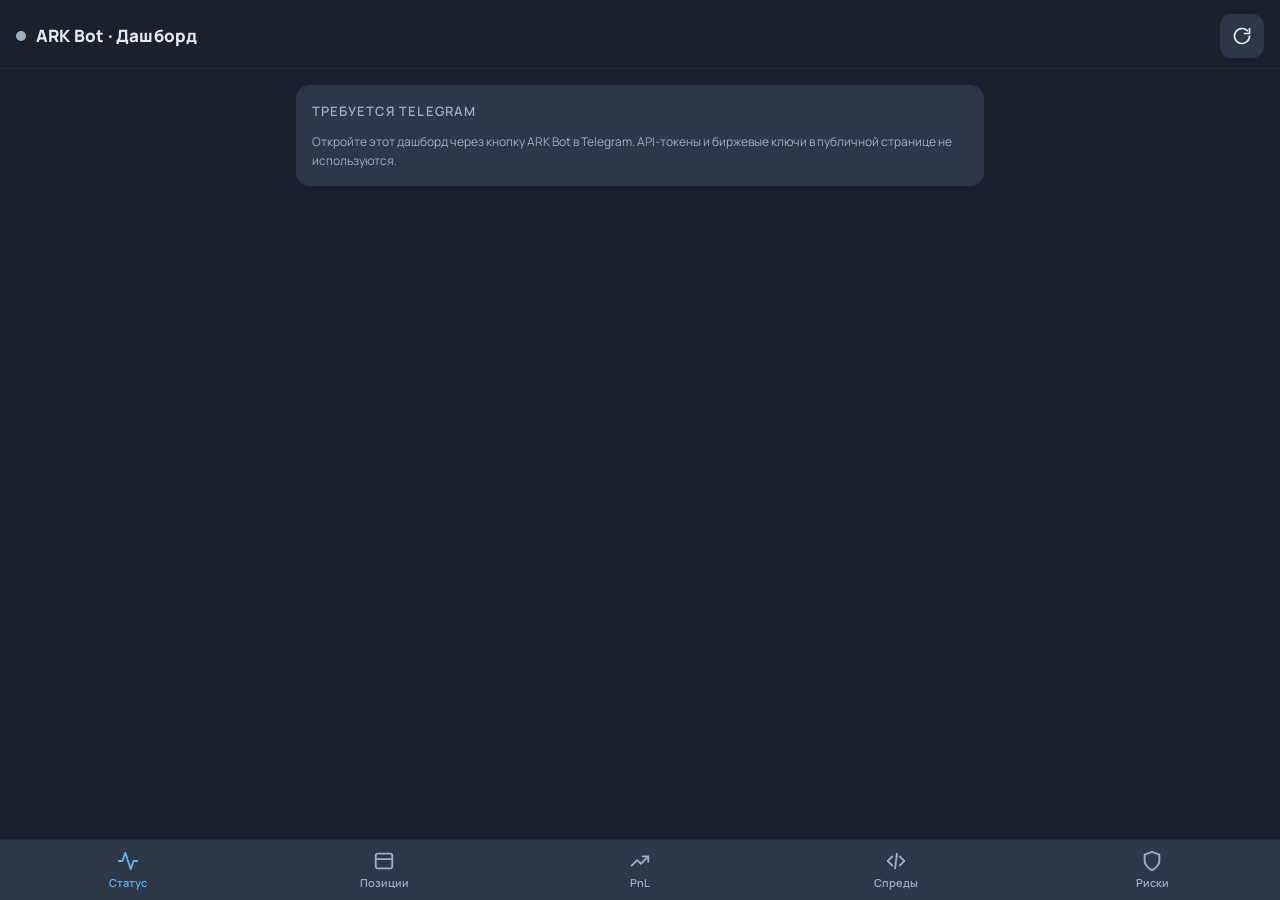
==== index.html @ b70b34e6 "Deploy secure ARK Mini App" ====
<!DOCTYPE html>
<!-- ARK raw-asset deploy 2026-11-09 -->
<html lang="ru">
<head>
<meta charset="UTF-8">
<meta name="viewport" content="width=device-width, initial-scale=1, viewport-fit=cover">
<title>ARK Bot — Дашборд</title>
<!-- Telegram WebApp script injects dynamically in src/main.js only when the
     page runs inside Telegram (hash #tgWebAppData / TelegramWebviewProxy),
     so plain browsers never make a doomed request to telegram.org. -->
<link rel="preconnect" href="https://fonts.googleapis.com">
<link rel="preconnect" href="https://fonts.gstatic.com" crossorigin>
<link href="https://fonts.googleapis.com/css2?family=Manrope:wght@400;600;800&family=JetBrains+Mono:wght@400;700&display=swap" rel="stylesheet">
<style>
:root{
  --bg:#1a202c; --card:#2d3748; --card-2:#232b3a;
  --text:#e2e8f0; --muted:#a0aec0;
  --up:#48bb78; --down:#ef4444; --line:#63b3ed;
  --radius:14px; --gap:12px;
}
*{box-sizing:border-box;margin:0;padding:0}
html{-webkit-text-size-adjust:100%}
body{
  background:var(--bg); color:var(--text);
  font-family:'Manrope','Segoe UI',sans-serif; font-size:16px; line-height:1.6;
  min-height:100dvh; padding-bottom:calc(72px + env(safe-area-inset-bottom));
}
.mono{font-family:'JetBrains Mono',ui-monospace,monospace}
header{
  position:sticky; top:0; z-index:10; background:var(--bg);
  display:flex; align-items:center; gap:10px;
  padding:14px 16px 10px; border-bottom:1px solid var(--card-2);
}
header h1{font-size:17px; font-weight:800; letter-spacing:.2px; flex:1}
.dot{width:10px;height:10px;border-radius:50%;background:var(--muted);flex:none;transition:background .2s}
.dot.ok{background:var(--up)} .dot.bad{background:var(--down)}
#refresh-btn{
  min-width:44px;min-height:44px;border:0;border-radius:12px;background:var(--card);
  color:var(--text);cursor:pointer;display:grid;place-items:center;transition:transform .15s,background .2s;
}
#refresh-btn:hover{background:#374357} #refresh-btn:active{transform:scale(.94)}
#refresh-btn:focus-visible{outline:2px solid var(--line);outline-offset:2px}
#refresh-btn svg{width:20px;height:20px}
#refresh-btn.spin svg{animation:spin .8s linear}
@keyframes spin{to{transform:rotate(360deg)}}
#offline-banner{
  display:none; background:var(--down); color:#fff; text-align:center;
  padding:8px 12px; font-size:14px; font-weight:600;
}
#offline-banner.show{display:block}
main{padding:16px; max-width:720px; margin:0 auto}
.tab-panel{display:none}
.tab-panel.active{display:block; animation:fadein .18s ease-out}
@keyframes fadein{from{opacity:0;transform:scale(.98)}to{opacity:1;transform:scale(1)}}
@media (prefers-reduced-motion:reduce){.tab-panel.active{animation:none}#refresh-btn.spin svg{animation:none}}
.card{
  background:var(--card); border-radius:var(--radius); padding:16px;
  margin-bottom:var(--gap);
}
.card h2{font-size:13px; font-weight:600; color:var(--muted); text-transform:uppercase; letter-spacing:.08em; margin-bottom:10px}
.tiles{display:grid; grid-template-columns:1fr 1fr; gap:8px}
.tile{border-radius:12px; padding:12px; background:var(--card-2); border:1px solid var(--card-2)}
.tile .t-k{font-size:11px; color:var(--muted); text-transform:uppercase; letter-spacing:.06em}
.tile .t-v{font-size:15px; font-weight:700; margin-top:4px; line-height:1.25}
.tile .t-s{font-size:11px; color:var(--muted); margin-top:3px}
.tile.ok{border-color:rgba(72,187,120,.45); background:rgba(72,187,120,.08)}
.tile.warn{border-color:rgba(236,201,75,.45); background:rgba(236,201,75,.08)}
.tile.bad{border-color:rgba(239,68,68,.5); background:rgba(239,68,68,.1)}
.tile.info{border-color:rgba(99,179,237,.45); background:rgba(99,179,237,.08)}
.tile.dead{border-color:rgba(160,174,192,.3); background:rgba(160,174,192,.06); opacity:.7}
.big{font-size:28px; font-weight:800; line-height:1.2}
.up{color:var(--up)} .down{color:var(--down)} .muted{color:var(--muted)}
.row{display:flex; justify-content:space-between; align-items:baseline; gap:8px; padding:6px 0; border-bottom:1px solid var(--card-2)}
.row:last-child{border-bottom:0}
.row .k{color:var(--muted); font-size:14px}
.row .v{font-weight:600; text-align:right}
.badge{display:inline-block; padding:2px 10px; border-radius:999px; font-size:12px; font-weight:700}
.badge.ok{background:rgba(72,187,120,.16); color:var(--up)}
.badge.warn{background:rgba(236,201,75,.16); color:#ecc94b}
.badge.bad{background:rgba(239,68,68,.16); color:var(--down)}
.badge.info{background:rgba(99,179,237,.16); color:var(--line)}
table{width:100%; border-collapse:collapse; font-size:14px}
th{color:var(--muted); font-weight:600; text-align:right; padding:8px 6px; font-size:12px; text-transform:uppercase; letter-spacing:.05em}
th:first-child,td:first-child{text-align:left}
td{padding:10px 6px; border-top:1px solid var(--card-2); text-align:right}
.empty,.error-box{padding:22px 12px; text-align:center; color:var(--muted); font-size:14px}
.error-box{color:var(--down)}
.skel{height:14px; border-radius:6px; background:var(--card-2); margin:8px 0; animation:pulse 1.2s ease-in-out infinite}
@keyframes pulse{50%{opacity:.5}}
.bars{display:flex; align-items:flex-end; gap:6px; height:110px; padding-top:8px}
.bar-wrap{flex:1; display:flex; flex-direction:column; align-items:center; gap:6px; min-width:0; height:100%; justify-content:flex-end}
.bar{width:100%; max-width:34px; border-radius:5px 5px 0 0; min-height:2px; transition:height .25s ease-out}
.bar.pos{background:var(--up)} .bar.neg{background:var(--down)}
.bar-label{font-size:10px; color:var(--muted); white-space:nowrap}
nav{
  position:fixed; left:0; right:0; bottom:0; z-index:10;
  background:var(--card); border-top:1px solid var(--card-2);
  display:flex; padding-bottom:env(safe-area-inset-bottom);
}
nav button{
  flex:1; min-height:60px; border:0; background:none; color:var(--muted);
  cursor:pointer; display:flex; flex-direction:column; align-items:center; justify-content:center; gap:3px;
  font-family:inherit; font-size:11px; font-weight:600; transition:color .15s,background .2s;
}
nav button svg{width:22px;height:22px}
nav button.active{color:var(--line)}
nav button:hover{background:var(--card-2)}
nav button:focus-visible{outline:2px solid var(--line);outline-offset:-2px}
#auth-panel{display:none}
#auth-panel.show{display:block}
#auth-panel input{
  width:100%; min-height:48px; border:1px solid var(--card-2); border-radius:10px;
  background:var(--bg); color:var(--text); padding:10px 14px; font-size:15px; font-family:inherit; margin-bottom:10px;
}
#auth-panel input:focus-visible{outline:2px solid var(--line);outline-offset:1px}
.btn{
  min-height:48px; border:0; border-radius:10px; padding:10px 18px; font-size:15px; font-weight:700;
  cursor:pointer; font-family:inherit; transition:transform .15s,background .2s;
}
.btn:active{transform:scale(.97)}
.btn:focus-visible{outline:2px solid var(--line);outline-offset:2px}
.btn.primary{background:var(--line); color:#10141c}
#auth-panel .btn.primary{width:100%}
.btn.primary:hover{background:#7cc0f0}
.btn.ghost{background:none; color:var(--muted)}
.toolbar .btn{min-height:44px; padding:8px 16px}
select{
  min-height:44px; border:1px solid var(--card-2); border-radius:10px; background:var(--card);
  color:var(--text); padding:8px 12px; font-size:14px; font-family:inherit;
}
select:focus-visible{outline:2px solid var(--line);outline-offset:1px}
.toolbar{display:flex; gap:10px; align-items:center; margin-bottom:var(--gap); flex-wrap:wrap}
.hint{font-size:12px; color:var(--muted)}
</style>
</head>
<body>
<header>
  <span class="dot" id="conn-dot" title="Соединение с API"></span>
  <h1>ARK Bot · Дашборд</h1>
  <button id="refresh-btn" type="button" aria-label="Обновить все данные">
    <svg viewBox="0 0 24 24" fill="none" stroke="currentColor" stroke-width="2" stroke-linecap="round" stroke-linejoin="round" aria-hidden="true"><path d="M21 12a9 9 0 1 1-2.64-6.36"/><polyline points="21 3 21 9 15 9"/></svg>
  </button>
</header>
<div id="offline-banner">Нет соединения с сетью. Проверьте интернет.</div>

<main>
  <div id="auth-panel" class="card">
    <h2>Требуется Telegram</h2>
    <p class="hint">Откройте этот дашборд через кнопку ARK Bot в Telegram. API-токены и биржевые ключи в публичной странице не используются.</p>
  </div>

  <!-- STATUS -->
  <section class="tab-panel" id="tab-status" aria-label="Статус">
    <div class="card" id="status-night"><h2>Ночной контроль</h2><div class="skel"></div><div class="skel"></div></div>
    <div class="card" id="status-health"><h2>Состояние бота</h2><div class="skel"></div><div class="skel"></div></div>
    <div class="card" id="status-exchanges"><h2>Биржи</h2><div class="skel"></div></div>
    <div class="card" id="status-signals"><h2>Последние сигналы</h2><div class="skel"></div></div>
  </section>

  <!-- POSITIONS -->
  <section class="tab-panel" id="tab-positions" aria-label="Позиции">
    <div class="toolbar">
      <select id="pos-exchange" aria-label="Фильтр по бирже">
        <option value="">Все биржи</option>
        <option value="gate">Gate.io</option>
        <option value="htx">HTX</option>
      </select>
      <span class="hint" id="pos-count"></span>
    </div>
    <div id="positions-list"><div class="card"><div class="skel"></div><div class="skel"></div></div></div>
  </section>

  <!-- PNL -->
  <section class="tab-panel" id="tab-pnl" aria-label="Прибыль и убытки">
    <div class="toolbar" id="pnl-periods" role="group" aria-label="Период"></div>
    <div class="card" id="pnl-overall"><h2>PnL</h2><div class="skel"></div><div class="skel"></div></div>
    <div class="card" id="pnl-daily"><h2>PnL по дням</h2><div class="skel"></div></div>
  </section>

  <!-- SPREADS -->
  <section class="tab-panel" id="tab-spreads" aria-label="Спреды">
    <div class="toolbar">
      <select id="spread-min" aria-label="Минимальный спред">
        <option value="0">Все спреды</option>
        <option value="0.1" selected>от 0.1%</option>
        <option value="0.3">от 0.3%</option>
        <option value="0.5">от 0.5%</option>
      </select>
      <span class="hint" id="spread-updated"></span>
    </div>
    <div class="card"><h2>Спреды Gate.io / HTX</h2><div id="spreads-table"><div class="skel"></div><div class="skel"></div></div></div>
  </section>

  <!-- RISK -->
  <section class="tab-panel" id="tab-risk" aria-label="Риски">
    <div class="card" id="risk-overall"><h2>Риск-метрики</h2><div class="skel"></div><div class="skel"></div></div>
    <div class="card" id="risk-intents"><h2>Последние ордер-интенты</h2><div class="skel"></div></div>
  </section>
</main>

<nav aria-label="Разделы дашборда">
  <button type="button" data-tab="status" class="active" aria-label="Статус">
    <svg viewBox="0 0 24 24" fill="none" stroke="currentColor" stroke-width="2" stroke-linecap="round" stroke-linejoin="round" aria-hidden="true"><path d="M22 12h-4l-3 9L9 3l-3 9H2"/></svg>
    Статус
  </button>
  <button type="button" data-tab="positions" aria-label="Позиции">
    <svg viewBox="0 0 24 24" fill="none" stroke="currentColor" stroke-width="2" stroke-linecap="round" stroke-linejoin="round" aria-hidden="true"><rect x="3" y="4" width="18" height="16" rx="2"/><line x1="3" y1="10" x2="21" y2="10"/></svg>
    Позиции
  </button>
  <button type="button" data-tab="pnl" aria-label="PnL">
    <svg viewBox="0 0 24 24" fill="none" stroke="currentColor" stroke-width="2" stroke-linecap="round" stroke-linejoin="round" aria-hidden="true"><polyline points="3 17 9 11 13 15 21 7"/><polyline points="15 7 21 7 21 13"/></svg>
    PnL
  </button>
  <button type="button" data-tab="spreads" aria-label="Спреды">
    <svg viewBox="0 0 24 24" fill="none" stroke="currentColor" stroke-width="2" stroke-linecap="round" stroke-linejoin="round" aria-hidden="true"><polyline points="8 7 3 12 8 17"/><polyline points="16 7 21 12 16 17"/><line x1="13" y1="4" x2="11" y2="20"/></svg>
    Спреды
  </button>
  <button type="button" data-tab="risk" aria-label="Риски">
    <svg viewBox="0 0 24 24" fill="none" stroke="currentColor" stroke-width="2" stroke-linecap="round" stroke-linejoin="round" aria-hidden="true"><path d="M12 22s8-4 8-10V5l-8-3-8 3v7c0 6 8 10 8 10z"/></svg>
    Риски
  </button>
</nav>
<script src="/main.js"></script>
</body>
</html>
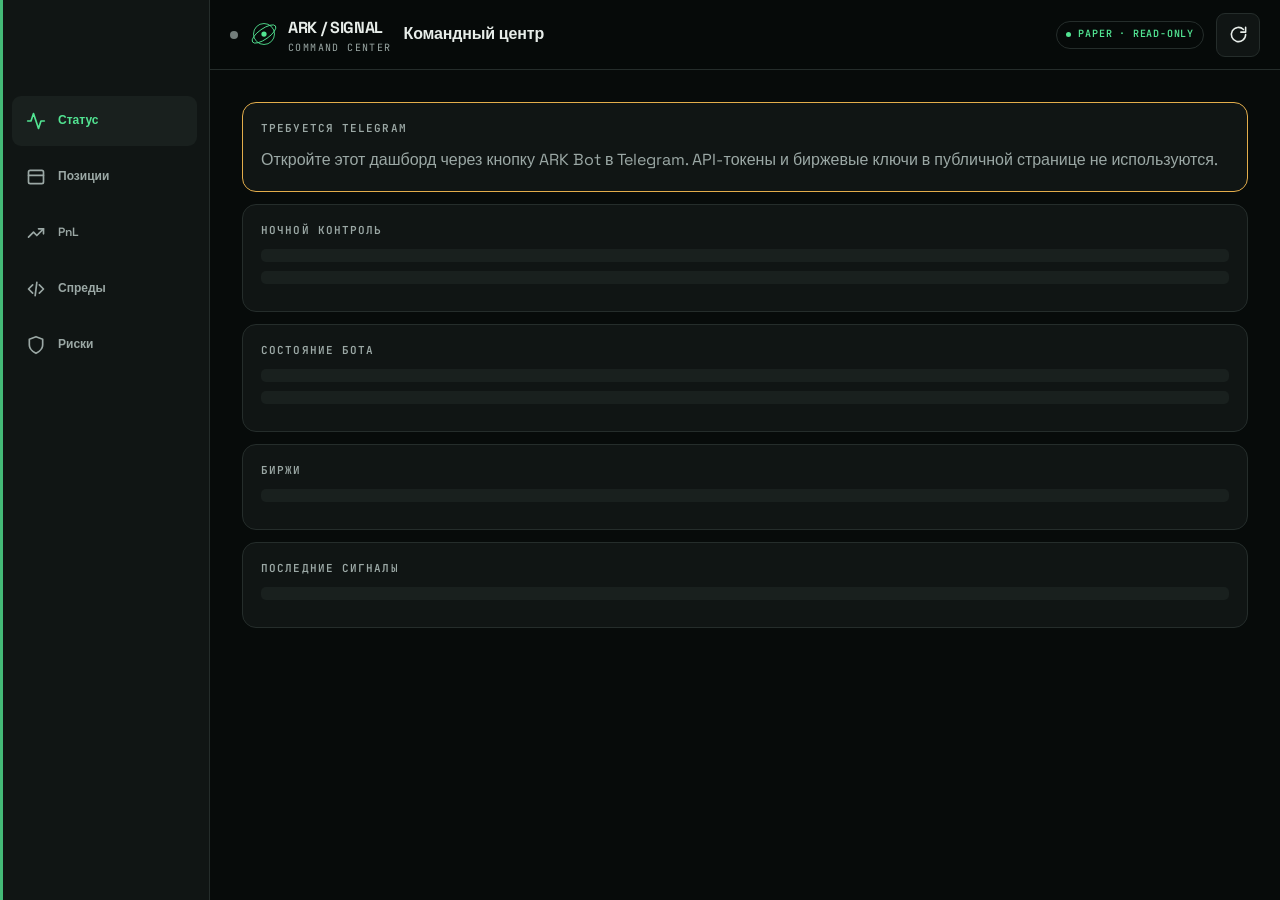
==== commit d9f16f76: "Introduce Orbital Discipline frontend" ====
--- a/index.html
+++ b/index.html
@@ -1,223 +1,83 @@
 <!DOCTYPE html>
-<!-- ARK raw-asset deploy 2026-11-09 -->
 <html lang="ru">
 <head>
 <meta charset="UTF-8">
 <meta name="viewport" content="width=device-width, initial-scale=1, viewport-fit=cover">
-<title>ARK Bot — Дашборд</title>
-<!-- Telegram WebApp script injects dynamically in src/main.js only when the
-     page runs inside Telegram (hash #tgWebAppData / TelegramWebviewProxy),
-     so plain browsers never make a doomed request to telegram.org. -->
-<link rel="preconnect" href="https://fonts.googleapis.com">
-<link rel="preconnect" href="https://fonts.gstatic.com" crossorigin>
-<link href="https://fonts.googleapis.com/css2?family=Manrope:wght@400;600;800&family=JetBrains+Mono:wght@400;700&display=swap" rel="stylesheet">
-<style>
-:root{
-  --bg:#1a202c; --card:#2d3748; --card-2:#232b3a;
-  --text:#e2e8f0; --muted:#a0aec0;
-  --up:#48bb78; --down:#ef4444; --line:#63b3ed;
-  --radius:14px; --gap:12px;
-}
-*{box-sizing:border-box;margin:0;padding:0}
-html{-webkit-text-size-adjust:100%}
-body{
-  background:var(--bg); color:var(--text);
-  font-family:'Manrope','Segoe UI',sans-serif; font-size:16px; line-height:1.6;
-  min-height:100dvh; padding-bottom:calc(72px + env(safe-area-inset-bottom));
-}
-.mono{font-family:'JetBrains Mono',ui-monospace,monospace}
-header{
-  position:sticky; top:0; z-index:10; background:var(--bg);
-  display:flex; align-items:center; gap:10px;
-  padding:14px 16px 10px; border-bottom:1px solid var(--card-2);
-}
-header h1{font-size:17px; font-weight:800; letter-spacing:.2px; flex:1}
-.dot{width:10px;height:10px;border-radius:50%;background:var(--muted);flex:none;transition:background .2s}
-.dot.ok{background:var(--up)} .dot.bad{background:var(--down)}
-#refresh-btn{
-  min-width:44px;min-height:44px;border:0;border-radius:12px;background:var(--card);
-  color:var(--text);cursor:pointer;display:grid;place-items:center;transition:transform .15s,background .2s;
-}
-#refresh-btn:hover{background:#374357} #refresh-btn:active{transform:scale(.94)}
-#refresh-btn:focus-visible{outline:2px solid var(--line);outline-offset:2px}
-#refresh-btn svg{width:20px;height:20px}
-#refresh-btn.spin svg{animation:spin .8s linear}
-@keyframes spin{to{transform:rotate(360deg)}}
-#offline-banner{
-  display:none; background:var(--down); color:#fff; text-align:center;
-  padding:8px 12px; font-size:14px; font-weight:600;
-}
-#offline-banner.show{display:block}
-main{padding:16px; max-width:720px; margin:0 auto}
-.tab-panel{display:none}
-.tab-panel.active{display:block; animation:fadein .18s ease-out}
-@keyframes fadein{from{opacity:0;transform:scale(.98)}to{opacity:1;transform:scale(1)}}
-@media (prefers-reduced-motion:reduce){.tab-panel.active{animation:none}#refresh-btn.spin svg{animation:none}}
-.card{
-  background:var(--card); border-radius:var(--radius); padding:16px;
-  margin-bottom:var(--gap);
-}
-.card h2{font-size:13px; font-weight:600; color:var(--muted); text-transform:uppercase; letter-spacing:.08em; margin-bottom:10px}
-.tiles{display:grid; grid-template-columns:1fr 1fr; gap:8px}
-.tile{border-radius:12px; padding:12px; background:var(--card-2); border:1px solid var(--card-2)}
-.tile .t-k{font-size:11px; color:var(--muted); text-transform:uppercase; letter-spacing:.06em}
-.tile .t-v{font-size:15px; font-weight:700; margin-top:4px; line-height:1.25}
-.tile .t-s{font-size:11px; color:var(--muted); margin-top:3px}
-.tile.ok{border-color:rgba(72,187,120,.45); background:rgba(72,187,120,.08)}
-.tile.warn{border-color:rgba(236,201,75,.45); background:rgba(236,201,75,.08)}
-.tile.bad{border-color:rgba(239,68,68,.5); background:rgba(239,68,68,.1)}
-.tile.info{border-color:rgba(99,179,237,.45); background:rgba(99,179,237,.08)}
-.tile.dead{border-color:rgba(160,174,192,.3); background:rgba(160,174,192,.06); opacity:.7}
-.big{font-size:28px; font-weight:800; line-height:1.2}
-.up{color:var(--up)} .down{color:var(--down)} .muted{color:var(--muted)}
-.row{display:flex; justify-content:space-between; align-items:baseline; gap:8px; padding:6px 0; border-bottom:1px solid var(--card-2)}
-.row:last-child{border-bottom:0}
-.row .k{color:var(--muted); font-size:14px}
-.row .v{font-weight:600; text-align:right}
-.badge{display:inline-block; padding:2px 10px; border-radius:999px; font-size:12px; font-weight:700}
-.badge.ok{background:rgba(72,187,120,.16); color:var(--up)}
-.badge.warn{background:rgba(236,201,75,.16); color:#ecc94b}
-.badge.bad{background:rgba(239,68,68,.16); color:var(--down)}
-.badge.info{background:rgba(99,179,237,.16); color:var(--line)}
-table{width:100%; border-collapse:collapse; font-size:14px}
-th{color:var(--muted); font-weight:600; text-align:right; padding:8px 6px; font-size:12px; text-transform:uppercase; letter-spacing:.05em}
-th:first-child,td:first-child{text-align:left}
-td{padding:10px 6px; border-top:1px solid var(--card-2); text-align:right}
-.empty,.error-box{padding:22px 12px; text-align:center; color:var(--muted); font-size:14px}
-.error-box{color:var(--down)}
-.skel{height:14px; border-radius:6px; background:var(--card-2); margin:8px 0; animation:pulse 1.2s ease-in-out infinite}
-@keyframes pulse{50%{opacity:.5}}
-.bars{display:flex; align-items:flex-end; gap:6px; height:110px; padding-top:8px}
-.bar-wrap{flex:1; display:flex; flex-direction:column; align-items:center; gap:6px; min-width:0; height:100%; justify-content:flex-end}
-.bar{width:100%; max-width:34px; border-radius:5px 5px 0 0; min-height:2px; transition:height .25s ease-out}
-.bar.pos{background:var(--up)} .bar.neg{background:var(--down)}
-.bar-label{font-size:10px; color:var(--muted); white-space:nowrap}
-nav{
-  position:fixed; left:0; right:0; bottom:0; z-index:10;
-  background:var(--card); border-top:1px solid var(--card-2);
-  display:flex; padding-bottom:env(safe-area-inset-bottom);
-}
-nav button{
-  flex:1; min-height:60px; border:0; background:none; color:var(--muted);
-  cursor:pointer; display:flex; flex-direction:column; align-items:center; justify-content:center; gap:3px;
-  font-family:inherit; font-size:11px; font-weight:600; transition:color .15s,background .2s;
-}
-nav button svg{width:22px;height:22px}
-nav button.active{color:var(--line)}
-nav button:hover{background:var(--card-2)}
-nav button:focus-visible{outline:2px solid var(--line);outline-offset:-2px}
-#auth-panel{display:none}
-#auth-panel.show{display:block}
-#auth-panel input{
-  width:100%; min-height:48px; border:1px solid var(--card-2); border-radius:10px;
-  background:var(--bg); color:var(--text); padding:10px 14px; font-size:15px; font-family:inherit; margin-bottom:10px;
-}
-#auth-panel input:focus-visible{outline:2px solid var(--line);outline-offset:1px}
-.btn{
-  min-height:48px; border:0; border-radius:10px; padding:10px 18px; font-size:15px; font-weight:700;
-  cursor:pointer; font-family:inherit; transition:transform .15s,background .2s;
-}
-.btn:active{transform:scale(.97)}
-.btn:focus-visible{outline:2px solid var(--line);outline-offset:2px}
-.btn.primary{background:var(--line); color:#10141c}
-#auth-panel .btn.primary{width:100%}
-.btn.primary:hover{background:#7cc0f0}
-.btn.ghost{background:none; color:var(--muted)}
-.toolbar .btn{min-height:44px; padding:8px 16px}
-select{
-  min-height:44px; border:1px solid var(--card-2); border-radius:10px; background:var(--card);
-  color:var(--text); padding:8px 12px; font-size:14px; font-family:inherit;
-}
-select:focus-visible{outline:2px solid var(--line);outline-offset:1px}
-.toolbar{display:flex; gap:10px; align-items:center; margin-bottom:var(--gap); flex-wrap:wrap}
-.hint{font-size:12px; color:var(--muted)}
-</style>
+<meta name="theme-color" content="#111715">
+<title>ARK Signal — Командный центр</title>
+<link rel="stylesheet" href="/styles.css">
 </head>
-<body>
-<header>
-  <span class="dot" id="conn-dot" title="Соединение с API"></span>
-  <h1>ARK Bot · Дашборд</h1>
+<body class="app-body">
+<header class="app-header">
+  <span id="conn-dot" title="Соединение с API" aria-hidden="true"></span>
+  <span class="brand" aria-label="ARK Signal">
+    <svg class="brand-mark" viewBox="0 0 32 32" fill="none" aria-hidden="true"><circle cx="16" cy="16" r="12" stroke="currentColor"/><ellipse cx="16" cy="16" rx="16" ry="6" transform="rotate(-35 16 16)" stroke="currentColor"/><circle cx="16" cy="16" r="3" fill="currentColor"/></svg>
+    <span>ARK / SIGNAL<small>COMMAND CENTER</small></span>
+  </span>
+  <h1>Командный центр</h1>
+  <span class="mode-chip">PAPER · READ-ONLY</span>
   <button id="refresh-btn" type="button" aria-label="Обновить все данные">
     <svg viewBox="0 0 24 24" fill="none" stroke="currentColor" stroke-width="2" stroke-linecap="round" stroke-linejoin="round" aria-hidden="true"><path d="M21 12a9 9 0 1 1-2.64-6.36"/><polyline points="21 3 21 9 15 9"/></svg>
   </button>
 </header>
-<div id="offline-banner">Нет соединения с сетью. Проверьте интернет.</div>
+<div id="offline-banner" role="status">Нет соединения с сетью. Проверьте интернет.</div>
 
-<main>
-  <div id="auth-panel" class="card">
+<main class="dashboard-main">
+  <div id="auth-panel" class="card" role="alert">
     <h2>Требуется Telegram</h2>
     <p class="hint">Откройте этот дашборд через кнопку ARK Bot в Telegram. API-токены и биржевые ключи в публичной странице не используются.</p>
   </div>
 
-  <!-- STATUS -->
-  <section class="tab-panel" id="tab-status" aria-label="Статус">
+  <section class="tab-panel active" id="tab-status" aria-label="Статус">
     <div class="card" id="status-night"><h2>Ночной контроль</h2><div class="skel"></div><div class="skel"></div></div>
     <div class="card" id="status-health"><h2>Состояние бота</h2><div class="skel"></div><div class="skel"></div></div>
     <div class="card" id="status-exchanges"><h2>Биржи</h2><div class="skel"></div></div>
     <div class="card" id="status-signals"><h2>Последние сигналы</h2><div class="skel"></div></div>
   </section>
 
-  <!-- POSITIONS -->
   <section class="tab-panel" id="tab-positions" aria-label="Позиции">
     <div class="toolbar">
-      <select id="pos-exchange" aria-label="Фильтр по бирже">
-        <option value="">Все биржи</option>
-        <option value="gate">Gate.io</option>
-        <option value="htx">HTX</option>
-      </select>
+      <select id="pos-exchange" aria-label="Фильтр по бирже"><option value="">Все биржи</option><option value="gate">Gate.io</option><option value="htx">HTX</option></select>
       <span class="hint" id="pos-count"></span>
     </div>
     <div id="positions-list"><div class="card"><div class="skel"></div><div class="skel"></div></div></div>
   </section>
 
-  <!-- PNL -->
   <section class="tab-panel" id="tab-pnl" aria-label="Прибыль и убытки">
     <div class="toolbar" id="pnl-periods" role="group" aria-label="Период"></div>
     <div class="card" id="pnl-overall"><h2>PnL</h2><div class="skel"></div><div class="skel"></div></div>
     <div class="card" id="pnl-daily"><h2>PnL по дням</h2><div class="skel"></div></div>
   </section>
 
-  <!-- SPREADS -->
   <section class="tab-panel" id="tab-spreads" aria-label="Спреды">
     <div class="toolbar">
-      <select id="spread-min" aria-label="Минимальный спред">
-        <option value="0">Все спреды</option>
-        <option value="0.1" selected>от 0.1%</option>
-        <option value="0.3">от 0.3%</option>
-        <option value="0.5">от 0.5%</option>
-      </select>
+      <select id="spread-min" aria-label="Минимальный спред"><option value="0">Все спреды</option><option value="0.1" selected>от 0.1%</option><option value="0.3">от 0.3%</option><option value="0.5">от 0.5%</option></select>
       <span class="hint" id="spread-updated"></span>
     </div>
     <div class="card"><h2>Спреды Gate.io / HTX</h2><div id="spreads-table"><div class="skel"></div><div class="skel"></div></div></div>
   </section>
 
-  <!-- RISK -->
   <section class="tab-panel" id="tab-risk" aria-label="Риски">
     <div class="card" id="risk-overall"><h2>Риск-метрики</h2><div class="skel"></div><div class="skel"></div></div>
     <div class="card" id="risk-intents"><h2>Последние ордер-интенты</h2><div class="skel"></div></div>
   </section>
 </main>
 
-<nav aria-label="Разделы дашборда">
-  <button type="button" data-tab="status" class="active" aria-label="Статус">
-    <svg viewBox="0 0 24 24" fill="none" stroke="currentColor" stroke-width="2" stroke-linecap="round" stroke-linejoin="round" aria-hidden="true"><path d="M22 12h-4l-3 9L9 3l-3 9H2"/></svg>
-    Статус
+<nav aria-label="Разделы дашборда" role="tablist">
+  <button type="button" data-tab="status" class="active" role="tab" aria-selected="true" aria-label="Статус">
+    <svg viewBox="0 0 24 24" fill="none" stroke="currentColor" stroke-width="2" stroke-linecap="round" stroke-linejoin="round" aria-hidden="true"><path d="M22 12h-4l-3 9L9 3l-3 9H2"/></svg>Статус
   </button>
-  <button type="button" data-tab="positions" aria-label="Позиции">
-    <svg viewBox="0 0 24 24" fill="none" stroke="currentColor" stroke-width="2" stroke-linecap="round" stroke-linejoin="round" aria-hidden="true"><rect x="3" y="4" width="18" height="16" rx="2"/><line x1="3" y1="10" x2="21" y2="10"/></svg>
-    Позиции
+  <button type="button" data-tab="positions" role="tab" aria-selected="false" aria-label="Позиции">
+    <svg viewBox="0 0 24 24" fill="none" stroke="currentColor" stroke-width="2" stroke-linecap="round" stroke-linejoin="round" aria-hidden="true"><rect x="3" y="4" width="18" height="16" rx="2"/><line x1="3" y1="10" x2="21" y2="10"/></svg>Позиции
   </button>
-  <button type="button" data-tab="pnl" aria-label="PnL">
-    <svg viewBox="0 0 24 24" fill="none" stroke="currentColor" stroke-width="2" stroke-linecap="round" stroke-linejoin="round" aria-hidden="true"><polyline points="3 17 9 11 13 15 21 7"/><polyline points="15 7 21 7 21 13"/></svg>
-    PnL
+  <button type="button" data-tab="pnl" role="tab" aria-selected="false" aria-label="PnL">
+    <svg viewBox="0 0 24 24" fill="none" stroke="currentColor" stroke-width="2" stroke-linecap="round" stroke-linejoin="round" aria-hidden="true"><polyline points="3 17 9 11 13 15 21 7"/><polyline points="15 7 21 7 21 13"/></svg>PnL
   </button>
-  <button type="button" data-tab="spreads" aria-label="Спреды">
-    <svg viewBox="0 0 24 24" fill="none" stroke="currentColor" stroke-width="2" stroke-linecap="round" stroke-linejoin="round" aria-hidden="true"><polyline points="8 7 3 12 8 17"/><polyline points="16 7 21 12 16 17"/><line x1="13" y1="4" x2="11" y2="20"/></svg>
-    Спреды
+  <button type="button" data-tab="spreads" role="tab" aria-selected="false" aria-label="Спреды">
+    <svg viewBox="0 0 24 24" fill="none" stroke="currentColor" stroke-width="2" stroke-linecap="round" stroke-linejoin="round" aria-hidden="true"><polyline points="8 7 3 12 8 17"/><polyline points="16 7 21 12 16 17"/><line x1="13" y1="4" x2="11" y2="20"/></svg>Спреды
   </button>
-  <button type="button" data-tab="risk" aria-label="Риски">
-    <svg viewBox="0 0 24 24" fill="none" stroke="currentColor" stroke-width="2" stroke-linecap="round" stroke-linejoin="round" aria-hidden="true"><path d="M12 22s8-4 8-10V5l-8-3-8 3v7c0 6 8 10 8 10z"/></svg>
-    Риски
+  <button type="button" data-tab="risk" role="tab" aria-selected="false" aria-label="Риски">
+    <svg viewBox="0 0 24 24" fill="none" stroke="currentColor" stroke-width="2" stroke-linecap="round" stroke-linejoin="round" aria-hidden="true"><path d="M12 22s8-4 8-10V5l-8-3-8 3v7c0 6 8 10 8 10z"/></svg>Риски
   </button>
 </nav>
 <script src="/main.js"></script>
--- a/styles.css
+++ b/styles.css
@@ -0,0 +1,291 @@
+@import url('https://fonts.googleapis.com/css2?family=JetBrains+Mono:wght@400;600;700&family=Space+Grotesk:wght@400;500;600;700&display=swap');
+
+:root {
+  --ink-0: oklch(0.145 0.008 180);
+  --ink-1: oklch(0.19 0.009 180);
+  --ink-2: oklch(0.235 0.01 180);
+  --ink-3: oklch(0.29 0.012 180);
+  --text-1: oklch(0.94 0.008 160);
+  --text-2: oklch(0.72 0.015 180);
+  --text-3: oklch(0.58 0.014 180);
+  --mint: oklch(0.82 0.17 155);
+  --mint-dim: oklch(0.64 0.11 155);
+  --coral: oklch(0.7 0.18 35);
+  --amber: oklch(0.78 0.13 80);
+  --bg: var(--ink-0);
+  --surface: var(--ink-1);
+  --surface-2: var(--ink-2);
+  --border: var(--ink-3);
+  --text: var(--text-1);
+  --muted: var(--text-2);
+  --accent: var(--mint);
+  --up: var(--mint);
+  --down: var(--coral);
+  --warn: var(--amber);
+  --line: var(--mint);
+  --card: var(--surface);
+  --card-2: var(--surface-2);
+  --radius: 14px;
+  --gap: 12px;
+  --font-ui: 'Space Grotesk', 'Segoe UI', sans-serif;
+  --font-mono: 'JetBrains Mono', ui-monospace, Consolas, monospace;
+}
+
+* { box-sizing: border-box; margin: 0; padding: 0; }
+html { color-scheme: dark; scroll-behavior: smooth; -webkit-text-size-adjust: 100%; overflow-x: clip; }
+body {
+  overflow-x: clip;
+  background: var(--bg); color: var(--text); font-family: var(--font-ui);
+  font-size: 16px; line-height: 1.65; min-height: 100dvh;
+  -webkit-font-smoothing: antialiased;
+}
+body::before {
+  content: ''; position: fixed; inset: 0 auto 0 0; width: 3px; z-index: 30;
+  background: var(--accent); opacity: .8; pointer-events: none;
+}
+a { color: var(--accent); text-decoration: none; }
+a:hover { text-decoration: underline; text-underline-offset: 4px; }
+button, select, [role='button'] { font: inherit; }
+button, [role='button'] { cursor: pointer; }
+:focus-visible { outline: 2px solid var(--accent); outline-offset: 3px; }
+::selection { background: var(--accent); color: var(--bg); }
+.mono, .mode-chip, .metric-value, td, .t-v { font-family: var(--font-mono); font-variant-numeric: tabular-nums; }
+.muted, .hint { color: var(--muted); }
+.up, .pos { color: var(--up); }
+.down, .neg { color: var(--down); }
+
+/* Shared brand */
+.brand { display: inline-flex; align-items: center; gap: 10px; font-weight: 700; letter-spacing: -.02em; }
+.brand-mark { width: 28px; height: 28px; color: var(--accent); }
+.brand small { display: block; color: var(--muted); font: 10px/1.2 var(--font-mono); letter-spacing: .14em; }
+.mode-chip {
+  display: inline-flex; align-items: center; gap: 7px; min-height: 28px; padding: 3px 9px;
+  border: 1px solid var(--border); border-radius: 999px; color: var(--accent);
+  font-size: 10px; font-weight: 600; letter-spacing: .08em; white-space: nowrap;
+}
+.mode-chip::before { content: ''; width: 5px; height: 5px; border-radius: 50%; background: currentColor; }
+
+/* Landing */
+.landing-body { overflow-x: hidden; background: var(--bg); }
+.site-header {
+  width: min(1320px, calc(100% - 48px)); margin: 0 auto; min-height: 88px;
+  display: flex; align-items: center; justify-content: space-between; gap: 24px;
+  border-bottom: 1px solid var(--border);
+}
+.site-nav { display: flex; align-items: center; gap: 26px; color: var(--muted); font-size: 14px; }
+.site-nav a { color: inherit; min-height: 44px; display: inline-flex; align-items: center; }
+.site-nav a:hover { color: var(--text); text-decoration: none; }
+.hero {
+  position: relative; width: min(1320px, calc(100% - 48px)); margin: 0 auto;
+  display: grid; grid-template-columns: minmax(0, 1.45fr) minmax(360px, .9fr);
+  gap: 48px; align-items: center; min-height: min(780px, calc(100dvh - 88px)); padding: 72px 0 88px;
+}
+.hero-copy { position: relative; z-index: 2; max-width: 760px; }
+.hero h1 { font-size: clamp(48px, 6.2vw, 90px); line-height: .98; letter-spacing: -.065em; max-width: 800px; }
+.hero h1 span { color: var(--accent); }
+.hero-lead { max-width: 610px; margin-top: 28px; color: var(--muted); font-size: clamp(17px, 1.6vw, 21px); line-height: 1.55; }
+.hero-actions { display: flex; align-items: center; flex-wrap: wrap; gap: 16px 24px; margin-top: 36px; }
+.button-primary {
+  display: inline-flex; align-items: center; justify-content: center; gap: 12px; min-height: 52px;
+  padding: 0 22px; border: 1px solid var(--accent); border-radius: 8px;
+  background: var(--accent); color: var(--bg); font-weight: 700;
+  transition: transform 160ms ease-out, opacity 160ms ease-out;
+}
+.button-primary:hover { transform: translateY(-2px); text-decoration: none; opacity: .9; }
+.button-primary:active { transform: translateY(0) scale(.98); }
+.text-link { min-height: 44px; display: inline-flex; align-items: center; gap: 8px; }
+.hero-note { margin-top: 16px; color: var(--text-3); font: 11px/1.6 var(--font-mono); }
+.hero-visual { position: relative; min-height: 520px; display: flex; align-items: flex-end; }
+.orbital-frame {
+  position: absolute; inset: 0 -12vw 0 -60px; pointer-events: none;
+  background: radial-gradient(circle at 50% 45%, oklch(0.24 0.025 155 / .55), transparent 52%);
+}
+#orbital-canvas { width: 100%; height: 100%; display: block; opacity: .85; }
+.telemetry {
+  position: relative; z-index: 2; width: 100%; padding: 18px 0 0;
+  border-top: 1px solid var(--mint-dim); background: oklch(0.145 0.008 180 / .76);
+  backdrop-filter: blur(12px);
+}
+.telemetry-head { display: flex; justify-content: space-between; align-items: center; margin-bottom: 14px; }
+.telemetry-title { color: var(--muted); font: 11px var(--font-mono); letter-spacing: .12em; }
+.telemetry-row { display: grid; grid-template-columns: 1fr auto; gap: 16px; padding: 11px 0; border-top: 1px solid var(--border); }
+.telemetry-row span:first-child { color: var(--muted); font-size: 13px; }
+.telemetry-row strong { font: 600 12px var(--font-mono); }
+.landing-section {
+  width: min(1180px, calc(100% - 48px)); margin: 0 auto; padding: 100px 0;
+  display: grid; grid-template-columns: minmax(140px, .5fr) minmax(0, 1.5fr); gap: 48px;
+  border-top: 1px solid var(--border);
+}
+.section-label { color: var(--accent); font: 11px var(--font-mono); letter-spacing: .14em; }
+.section-content h2 { max-width: 680px; font-size: clamp(32px, 4vw, 52px); line-height: 1.06; letter-spacing: -.04em; }
+.section-content > p { max-width: 680px; margin-top: 20px; color: var(--muted); font-size: 18px; }
+.feature-grid { display: grid; grid-template-columns: repeat(2, minmax(0, 1fr)); gap: 1px; margin-top: 40px; background: var(--border); }
+.feature { padding: 26px; background: var(--bg); }
+.feature svg { width: 24px; height: 24px; color: var(--accent); margin-bottom: 20px; }
+.feature h3 { font-size: 18px; margin-bottom: 8px; }
+.feature p { color: var(--muted); font-size: 14px; }
+.steps { list-style: none; margin-top: 36px; counter-reset: step; }
+.steps li { counter-increment: step; display: grid; grid-template-columns: 54px 1fr; gap: 18px; padding: 22px 0; border-top: 1px solid var(--border); }
+.steps li::before { content: '0' counter(step); color: var(--accent); font: 12px var(--font-mono); padding-top: 5px; }
+.steps strong { display: block; margin-bottom: 5px; }
+.steps p { color: var(--muted); font-size: 14px; }
+.honest { margin-top: 30px; padding: 20px 0; border-top: 1px solid var(--warn); color: var(--muted); }
+.honest strong { color: var(--text); }
+.site-footer { width: min(1180px, calc(100% - 48px)); margin: 0 auto; padding: 32px 0 48px; border-top: 1px solid var(--border); color: var(--muted); font-size: 13px; display: flex; justify-content: space-between; gap: 20px; }
+
+/* Dashboard */
+.app-body { padding-bottom: calc(84px + env(safe-area-inset-bottom)); }
+.app-header {
+  position: sticky; top: 0; z-index: 20; min-height: 70px;
+  display: flex; align-items: center; gap: 12px; padding: 12px 20px;
+  background: oklch(0.145 0.008 180 / .92); border-bottom: 1px solid var(--border);
+  backdrop-filter: blur(16px);
+}
+.app-header h1 { flex: 1; font-size: 16px; letter-spacing: -.01em; }
+#conn-dot { width: 8px; height: 8px; border-radius: 50%; background: var(--text-3); flex: none; }
+#conn-dot.ok { background: var(--up); }
+#conn-dot.bad { background: var(--down); }
+#refresh-btn {
+  min-width: 44px; min-height: 44px; border: 1px solid var(--border); border-radius: 9px;
+  background: var(--surface); color: var(--text); display: grid; place-items: center;
+  transition: transform 150ms ease-out, border-color 150ms ease-out;
+}
+#refresh-btn:hover { border-color: var(--accent); }
+#refresh-btn:active { transform: scale(.95); }
+#refresh-btn svg { width: 19px; height: 19px; }
+#refresh-btn.spin svg { animation: spin .7s linear; }
+@keyframes spin { to { transform: rotate(360deg); } }
+#offline-banner { display: none; padding: 8px 14px; background: var(--down); color: var(--bg); text-align: center; font-size: 14px; font-weight: 600; }
+#offline-banner.show { display: block; }
+.dashboard-main { max-width: 1040px; margin: 0 auto; padding: 26px 20px; }
+.tab-panel { display: none; }
+.tab-panel.active { display: block; animation: panel-in 180ms ease-out; }
+@keyframes panel-in { from { opacity: 0; transform: translateY(4px) scale(.99); } to { opacity: 1; transform: none; } }
+.card {
+  background: var(--card); border: 1px solid var(--border); border-radius: var(--radius);
+  padding: 18px; margin-bottom: var(--gap);
+  transition: border-color 150ms ease-out;
+}
+.card:hover { border-color: var(--text-3); }
+.card h2 { margin-bottom: 12px; color: var(--muted); font: 600 11px var(--font-mono); letter-spacing: .1em; text-transform: uppercase; }
+.tiles { display: grid; grid-template-columns: repeat(3, minmax(0, 1fr)); gap: 8px; }
+.tile { padding: 14px; background: var(--card-2); border: 1px solid var(--border); border-radius: 10px; }
+.tile .t-k { color: var(--muted); font: 10px var(--font-mono); letter-spacing: .06em; text-transform: uppercase; }
+.tile .t-v { margin-top: 6px; font-size: 14px; font-weight: 700; line-height: 1.35; }
+.tile .t-s { margin-top: 4px; color: var(--muted); font-size: 11px; }
+.tile.ok { border-color: var(--mint-dim); }
+.tile.warn { border-color: var(--warn); }
+.tile.bad { border-color: var(--down); }
+.tile.info { border-color: var(--text-3); }
+.tile.dead { opacity: .58; }
+.big { font-size: clamp(26px, 4vw, 36px); font-weight: 700; line-height: 1.15; letter-spacing: -.03em; }
+.row { display: flex; justify-content: space-between; align-items: baseline; gap: 12px; padding: 9px 0; border-bottom: 1px solid var(--border); }
+.row:last-child { border-bottom: 0; }
+.row .k { color: var(--muted); font-size: 14px; }
+.row .v { font-weight: 600; text-align: right; overflow-wrap: anywhere; }
+.badge { display: inline-flex; align-items: center; min-height: 24px; padding: 2px 8px; border: 1px solid var(--border); border-radius: 999px; font: 600 10px var(--font-mono); }
+.badge.ok { color: var(--up); border-color: var(--mint-dim); }
+.badge.warn { color: var(--warn); border-color: var(--warn); }
+.badge.bad { color: var(--down); border-color: var(--down); }
+.badge.info { color: var(--muted); }
+table { width: 100%; border-collapse: collapse; font-size: 13px; }
+th { padding: 8px 6px; color: var(--muted); font: 500 10px var(--font-mono); text-align: right; text-transform: uppercase; }
+td { padding: 11px 6px; border-top: 1px solid var(--border); text-align: right; }
+th:first-child, td:first-child { text-align: left; }
+.empty, .error-box { padding: 22px 12px; text-align: center; color: var(--muted); font-size: 14px; }
+.error-box { color: var(--down); }
+.skel { height: 13px; margin: 9px 0; border-radius: 5px; background: var(--card-2); animation: pulse 1.1s ease-in-out infinite; }
+@keyframes pulse { 50% { opacity: .45; } }
+.bars { display: flex; align-items: flex-end; gap: 6px; height: 120px; padding-top: 10px; }
+.bar-wrap { flex: 1; min-width: 0; height: 100%; display: flex; flex-direction: column; align-items: center; justify-content: flex-end; gap: 6px; }
+.bar { width: 100%; max-width: 36px; min-height: 2px; border-radius: 4px 4px 0 0; transition: height 220ms ease-out; }
+.bar.pos { background: var(--up); }
+.bar.neg { background: var(--down); }
+.bar-label { color: var(--muted); font: 9px var(--font-mono); white-space: nowrap; }
+.dashboard-main + nav, body > nav {
+  position: fixed; left: 50%; bottom: 12px; transform: translateX(-50%); z-index: 20;
+  width: min(680px, calc(100% - 24px)); display: flex; padding: 5px;
+  padding-bottom: calc(5px + env(safe-area-inset-bottom));
+  background: oklch(0.19 0.009 180 / .94); border: 1px solid var(--border); border-radius: 14px;
+  backdrop-filter: blur(16px);
+}
+nav button {
+  flex: 1; min-height: 54px; border: 0; border-radius: 9px; background: transparent; color: var(--muted);
+  display: flex; flex-direction: column; align-items: center; justify-content: center; gap: 3px;
+  font-size: 10px; font-weight: 600; transition: color 150ms ease-out, background 150ms ease-out;
+}
+nav button svg { width: 20px; height: 20px; }
+nav button:hover { color: var(--text); background: var(--surface-2); }
+nav button.active { color: var(--accent); background: var(--surface-2); }
+#auth-panel { display: none; border-color: var(--warn); }
+#auth-panel.show { display: block; }
+.btn { min-height: 44px; padding: 9px 16px; border: 1px solid var(--border); border-radius: 8px; font-weight: 600; }
+.btn.primary { background: var(--accent); color: var(--bg); border-color: var(--accent); }
+.btn.ghost { background: transparent; color: var(--muted); }
+.toolbar { display: flex; align-items: center; flex-wrap: wrap; gap: 10px; margin-bottom: var(--gap); }
+select { min-height: 44px; padding: 8px 12px; background: var(--surface); color: var(--text); border: 1px solid var(--border); border-radius: 8px; font: 13px var(--font-ui); }
+
+/* Paper research view */
+.paper-body { background: var(--bg); }
+.paper-wrap { max-width: 1100px; margin: 0 auto; padding: 36px 20px 60px; }
+.paper-wrap > h1 { max-width: 720px; margin-top: 14px; font-size: clamp(30px, 5vw, 48px); line-height: 1.05; letter-spacing: -.045em; }
+.paper-wrap .sub { color: var(--muted); font-size: 13px; margin: 12px 0 22px; }
+.link-button { min-height: 44px; padding: 0; border: 0; background: transparent; color: var(--accent); font: inherit; vertical-align: baseline; }
+.link-button:hover { text-decoration: underline; text-underline-offset: 4px; }
+.paper-wrap h2 { margin: 30px 0 10px; color: var(--muted); font: 600 11px var(--font-mono); letter-spacing: .1em; text-transform: uppercase; }
+.paper-wrap .grid { display: grid; grid-template-columns: repeat(auto-fit, minmax(260px, 1fr)); gap: 12px; }
+.paper-wrap .card h3 { margin-bottom: 10px; font-size: 15px; }
+.paper-wrap .run { color: var(--up); }
+.paper-wrap .halt { color: var(--down); }
+.paper-wrap .big { color: var(--warn); }
+#eqcanvas { max-width: 100%; }
+
+@media (min-width: 1024px) {
+  .app-header { padding-left: 230px; }
+  .dashboard-main { margin-left: 210px; max-width: calc(100% - 210px); padding: 32px; }
+  .app-body > nav {
+    left: 0; bottom: 0; transform: none; width: 210px; height: 100dvh; padding: 96px 12px 20px;
+    border: 0; border-right: 1px solid var(--border); border-radius: 0; flex-direction: column; gap: 6px;
+    background: var(--surface); backdrop-filter: none;
+  }
+  nav button { flex: none; min-height: 50px; flex-direction: row; justify-content: flex-start; gap: 12px; padding: 0 14px; font-size: 12px; }
+  .app-body { padding-bottom: 0; }
+}
+
+@media (max-width: 900px) {
+  .hero { grid-template-columns: 1fr; gap: 20px; min-height: auto; padding: 64px 0; }
+  .hero-visual { min-height: 360px; }
+  .orbital-frame { inset: -40px -40vw -40px 10%; }
+  .landing-section { padding: 72px 0; }
+}
+@media (max-width: 640px) {
+  body::before { inset: 0 0 auto; width: auto; height: 2px; }
+  .site-header { width: calc(100% - 32px); min-height: 72px; }
+  .site-nav { gap: 14px; font-size: 12px; }
+  .site-nav a:not(:last-child) { display: none; }
+  .hero, .landing-section, .site-footer { width: calc(100% - 32px); }
+  .hero { padding: 48px 0 56px; }
+  .hero h1 { font-size: clamp(44px, 14vw, 64px); }
+  .hero-lead { font-size: 17px; }
+  .hero-visual { min-height: 310px; }
+  .telemetry { padding-top: 12px; }
+  .landing-section { grid-template-columns: 1fr; gap: 18px; padding: 56px 0; }
+  .feature-grid { grid-template-columns: 1fr; }
+  .site-footer { flex-direction: column; }
+  .tiles { grid-template-columns: repeat(2, minmax(0, 1fr)); }
+  .dashboard-main { padding: 18px 12px; }
+  .app-header { padding: 10px 12px; gap: 8px; }
+  .app-header .brand { flex: 1; min-width: 0; font-size: 12px; }
+  .app-header .brand small, .app-header h1 { display: none; }
+  #refresh-btn { flex: none; }
+  .mode-chip { flex: none; font-size: 9px; padding: 3px 7px; }
+  .card { padding: 14px; }
+  .row { gap: 8px; }
+  .paper-wrap { padding: 26px 14px 50px; }
+}
+
+@media (prefers-reduced-motion: reduce) {
+  html { scroll-behavior: auto; }
+  *, *::before, *::after { animation: none !important; transition: none !important; }
+  #orbital-canvas { opacity: .55; }
+}
